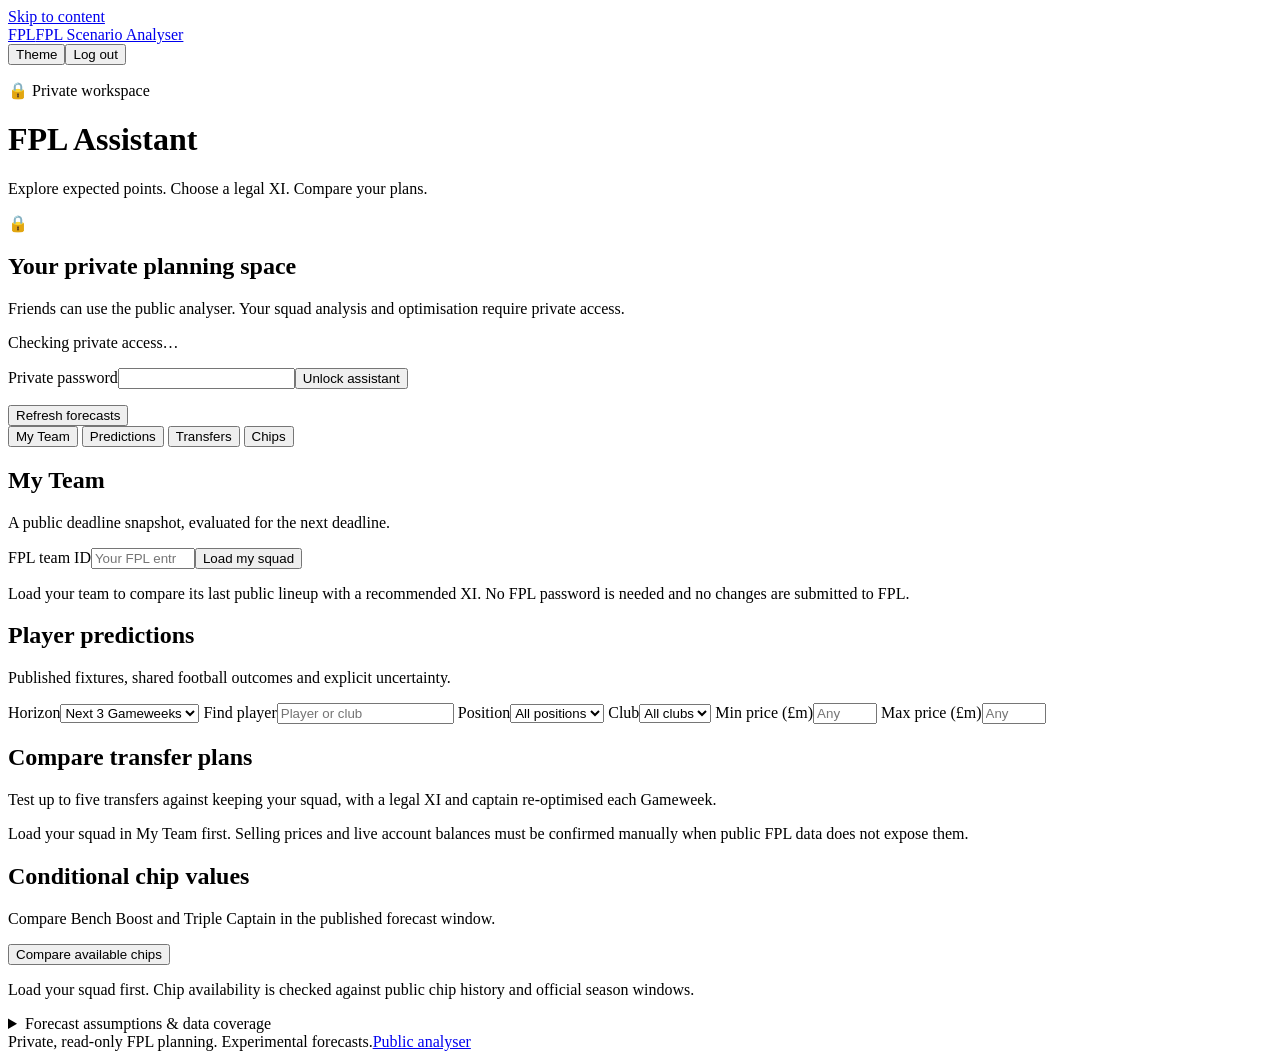
==== frontend/src/assistant.html @ f37c5f98 "Add secure private FPL predictions and squad optimisation assistant" ====
<!doctype html>
<html lang="en" data-theme="light">
<head>
  <meta charset="utf-8">
  <meta name="viewport" content="width=device-width, initial-scale=1">
  <meta name="robots" content="noindex,nofollow">
  <title>Private FPL Assistant</title>
  <link rel="icon" href="./assets/favicon.svg" type="image/svg+xml">
  <link rel="stylesheet" href="./assets/styles.css">
  <link rel="stylesheet" href="./assets/assistant.css">
  <script src="./assets/assistant.js" defer></script>
</head>
<body class="assistant-page">
  <a class="skip-link" href="#main-content">Skip to content</a>
  <header class="site-header">
    <a class="brand" href="https://mohilgarg.github.io/FPL-Scenario-Analyser/"><span class="brand-mark" aria-hidden="true">FPL</span><span>FPL Scenario Analyser</span></a>
    <div class="header-actions"><button id="assistant-theme" class="icon-button" type="button" aria-label="Switch colour theme">Theme</button><button id="assistant-logout" class="icon-button hidden" type="button">Log out</button></div>
  </header>
  <main id="main-content">
    <div class="assistant-heading"><p class="kicker">&#128274; Private workspace</p><h1>FPL Assistant</h1><p>Explore expected points. Choose a legal XI. Compare your plans.</p></div>
    <p id="assistant-message" class="assistant-message hidden" role="status" aria-live="polite"></p>
    <section id="assistant-locked" class="assistant-login">
      <span class="assistant-lock" aria-hidden="true">&#128274;</span><h2>Your private planning space</h2><p>Friends can use the public analyser. Your squad analysis and optimisation require private access.</p>
      <p id="assistant-access-note" class="fine-print" role="status">Checking private access…</p>
      <form id="assistant-login-form" class="hidden"><label for="assistant-password">Private password</label><input id="assistant-password" type="password" autocomplete="current-password" required maxlength="256"><button class="primary-button" type="submit">Unlock assistant</button></form>
    </section>
    <div id="assistant-workspace" class="hidden">
      <div class="assistant-toolbar"><p id="assistant-source" class="fine-print"></p><button id="assistant-refresh" class="secondary-button" type="button">Refresh forecasts</button></div>
      <nav class="assistant-tabs" role="tablist" aria-label="Private assistant sections">
        <button id="assistant-tab-team" role="tab" aria-selected="true" aria-controls="assistant-team" data-assistant-view="team">My Team</button>
        <button id="assistant-tab-predictions" role="tab" aria-selected="false" aria-controls="assistant-predictions" data-assistant-view="predictions">Predictions</button>
        <button id="assistant-tab-transfers" role="tab" aria-selected="false" aria-controls="assistant-transfers" data-assistant-view="transfers">Transfers</button>
        <button id="assistant-tab-chips" role="tab" aria-selected="false" aria-controls="assistant-chips" data-assistant-view="chips">Chips</button>
      </nav>
      <section id="assistant-team" class="assistant-panel" role="tabpanel" aria-labelledby="assistant-tab-team">
        <div class="view-heading"><div><h2>My Team</h2><p>A public deadline snapshot, evaluated for the next deadline.</p></div></div>
        <form id="assistant-squad-form" class="assistant-squad-form"><label for="assistant-team-id">FPL team ID<input id="assistant-team-id" inputmode="numeric" type="number" min="1" max="100000000" required placeholder="Your FPL entry ID"></label><button class="primary-button" type="submit">Load my squad</button></form>
        <div id="assistant-squad-content"><p class="assistant-empty">Load your team to compare its last public lineup with a recommended XI. No FPL password is needed and no changes are submitted to FPL.</p></div>
      </section>
      <section id="assistant-predictions" class="assistant-panel hidden" role="tabpanel" aria-labelledby="assistant-tab-predictions">
        <div class="view-heading"><div><h2>Player predictions</h2><p>Published fixtures, shared football outcomes and explicit uncertainty.</p></div></div>
        <div class="assistant-filters">
          <label>Horizon<select id="assistant-horizon"><option value="1">Next Gameweek</option><option value="3" selected>Next 3 Gameweeks</option><option value="5">Next 5 Gameweeks</option><option value="6">Next 6 Gameweeks</option></select></label>
          <label>Find player<input id="assistant-search" type="search" placeholder="Player or club"></label>
          <label>Position<select id="assistant-position"><option value="">All positions</option><option>GK</option><option>DEF</option><option>MID</option><option>FWD</option></select></label>
          <label>Club<select id="assistant-club"><option value="">All clubs</option></select></label>
          <label>Min price (£m)<input id="assistant-min-price" type="number" min="0" max="20" step="0.1" placeholder="Any"></label>
          <label>Max price (£m)<input id="assistant-max-price" type="number" min="0" max="20" step="0.1" placeholder="Any"></label>
        </div>
        <div id="assistant-prediction-content"></div>
      </section>
      <section id="assistant-transfers" class="assistant-panel hidden" role="tabpanel" aria-labelledby="assistant-tab-transfers">
        <div class="view-heading"><div><h2>Compare transfer plans</h2><p>Test up to five transfers against keeping your squad, with a legal XI and captain re-optimised each Gameweek.</p></div></div>
        <div id="assistant-transfer-content"><p class="assistant-empty">Load your squad in My Team first. Selling prices and live account balances must be confirmed manually when public FPL data does not expose them.</p></div>
        <div id="assistant-transfer-result"></div>
      </section>
      <section id="assistant-chips" class="assistant-panel hidden" role="tabpanel" aria-labelledby="assistant-tab-chips">
        <div class="view-heading"><div><h2>Conditional chip values</h2><p>Compare Bench Boost and Triple Captain in the published forecast window.</p></div></div>
        <button id="assistant-evaluate-chips" class="secondary-button" type="button">Compare available chips</button><div id="assistant-chip-content"><p class="assistant-empty">Load your squad first. Chip availability is checked against public chip history and official season windows.</p></div>
      </section>
      <details id="assistant-model" class="assistant-model"><summary>Forecast assumptions &amp; data coverage</summary><div></div></details>
    </div>
  </main>
  <dialog id="assistant-player-dialog"><button id="assistant-close-dialog" type="button" class="icon-button">Close</button><div id="assistant-player-detail"></div></dialog>
  <footer><span>Private, read-only FPL planning. Experimental forecasts.</span><a href="https://mohilgarg.github.io/FPL-Scenario-Analyser/">Public analyser</a></footer>
</body>
</html>
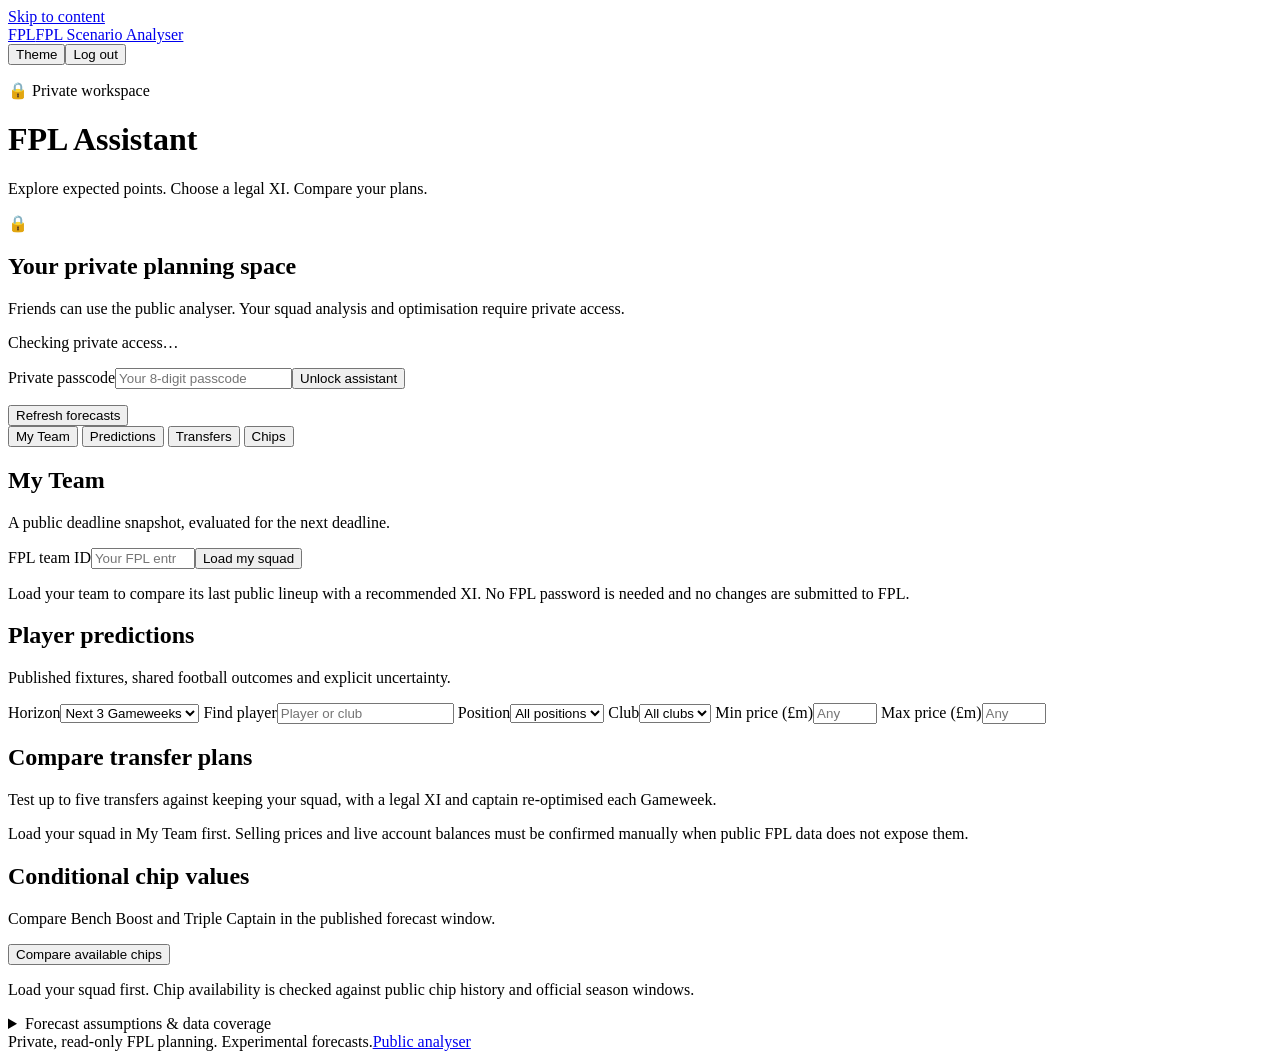
==== commit 0d275ef6: "Support short private passcodes and automatic Render origin setup" ====
--- a/frontend/src/assistant.html
+++ b/frontend/src/assistant.html
@@ -22,7 +22,7 @@
     <section id="assistant-locked" class="assistant-login">
       <span class="assistant-lock" aria-hidden="true">&#128274;</span><h2>Your private planning space</h2><p>Friends can use the public analyser. Your squad analysis and optimisation require private access.</p>
       <p id="assistant-access-note" class="fine-print" role="status">Checking private access…</p>
-      <form id="assistant-login-form" class="hidden"><label for="assistant-password">Private password</label><input id="assistant-password" type="password" autocomplete="current-password" required maxlength="256"><button class="primary-button" type="submit">Unlock assistant</button></form>
+      <form id="assistant-login-form" class="hidden"><label for="assistant-password">Private passcode</label><input id="assistant-password" type="password" inputmode="numeric" autocomplete="current-password" required minlength="8" maxlength="256" placeholder="Your 8-digit passcode"><button class="primary-button" type="submit">Unlock assistant</button></form>
     </section>
     <div id="assistant-workspace" class="hidden">
       <div class="assistant-toolbar"><p id="assistant-source" class="fine-print"></p><button id="assistant-refresh" class="secondary-button" type="button">Refresh forecasts</button></div>
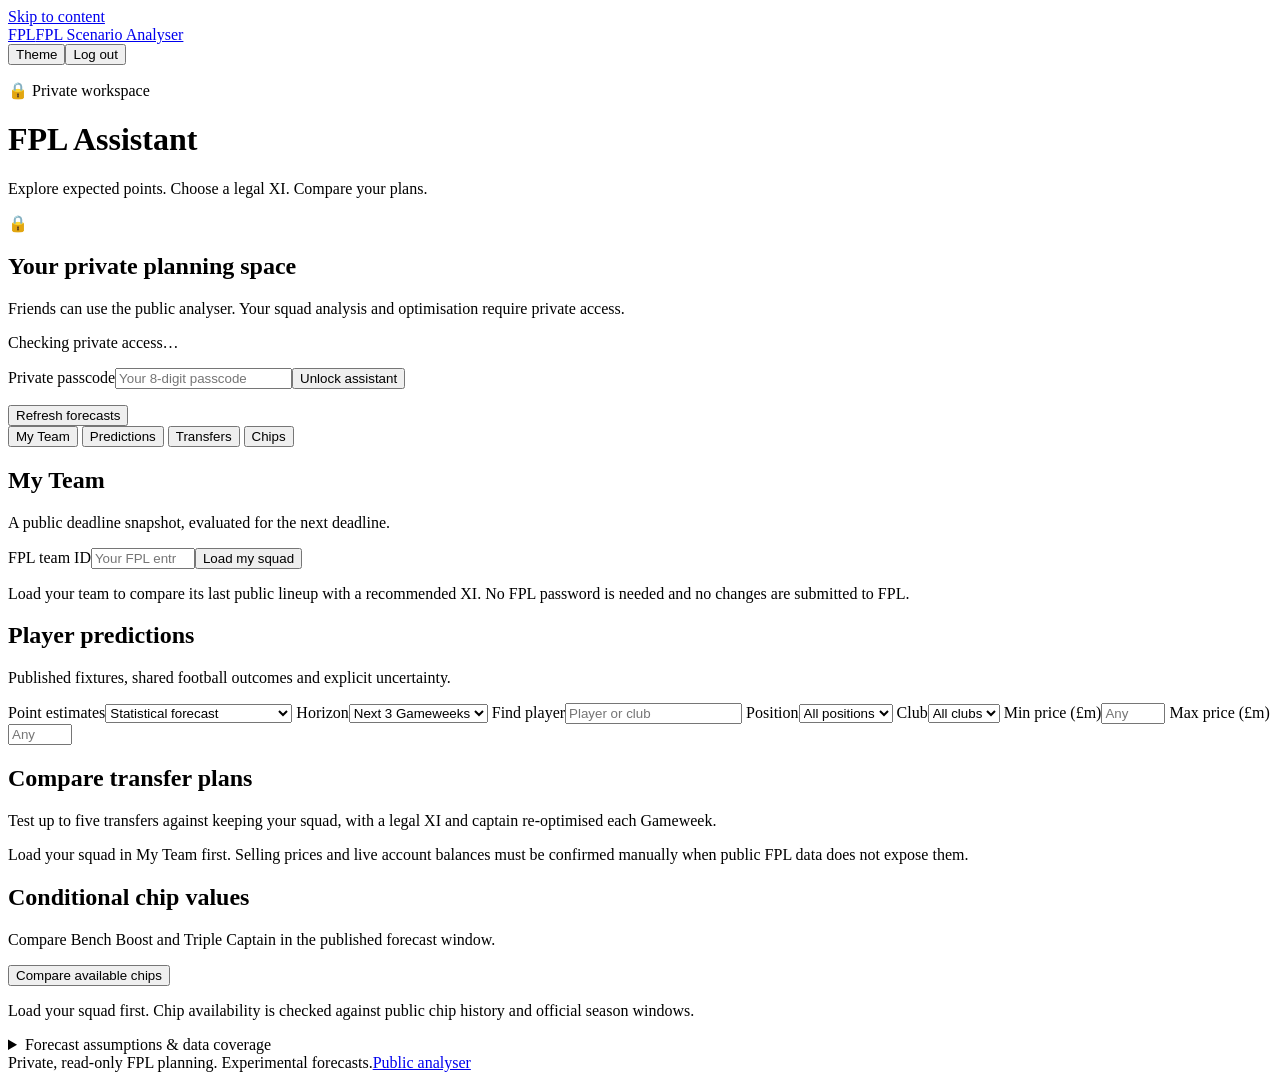
==== commit d8422bac: "Integrate live Ridge comparisons and immutable prospective recording" ====
--- a/frontend/src/assistant.html
+++ b/frontend/src/assistant.html
@@ -40,6 +40,7 @@
       <section id="assistant-predictions" class="assistant-panel hidden" role="tabpanel" aria-labelledby="assistant-tab-predictions">
         <div class="view-heading"><div><h2>Player predictions</h2><p>Published fixtures, shared football outcomes and explicit uncertainty.</p></div></div>
         <div class="assistant-filters">
+          <label>Point estimates<select id="assistant-prediction-model"><option value="statistical" selected>Statistical forecast</option><option value="ml">Machine learning / fallbacks</option><option value="difference">ML minus statistical</option></select></label>
           <label>Horizon<select id="assistant-horizon"><option value="1">Next Gameweek</option><option value="3" selected>Next 3 Gameweeks</option><option value="5">Next 5 Gameweeks</option><option value="6">Next 6 Gameweeks</option></select></label>
           <label>Find player<input id="assistant-search" type="search" placeholder="Player or club"></label>
           <label>Position<select id="assistant-position"><option value="">All positions</option><option>GK</option><option>DEF</option><option>MID</option><option>FWD</option></select></label>
@@ -48,6 +49,7 @@
           <label>Max price (£m)<input id="assistant-max-price" type="number" min="0" max="20" step="0.1" placeholder="Any"></label>
         </div>
         <div id="assistant-prediction-content"></div>
+        <p id="assistant-ml-status" class="fine-print" role="status"></p>
       </section>
       <section id="assistant-transfers" class="assistant-panel hidden" role="tabpanel" aria-labelledby="assistant-tab-transfers">
         <div class="view-heading"><div><h2>Compare transfer plans</h2><p>Test up to five transfers against keeping your squad, with a legal XI and captain re-optimised each Gameweek.</p></div></div>
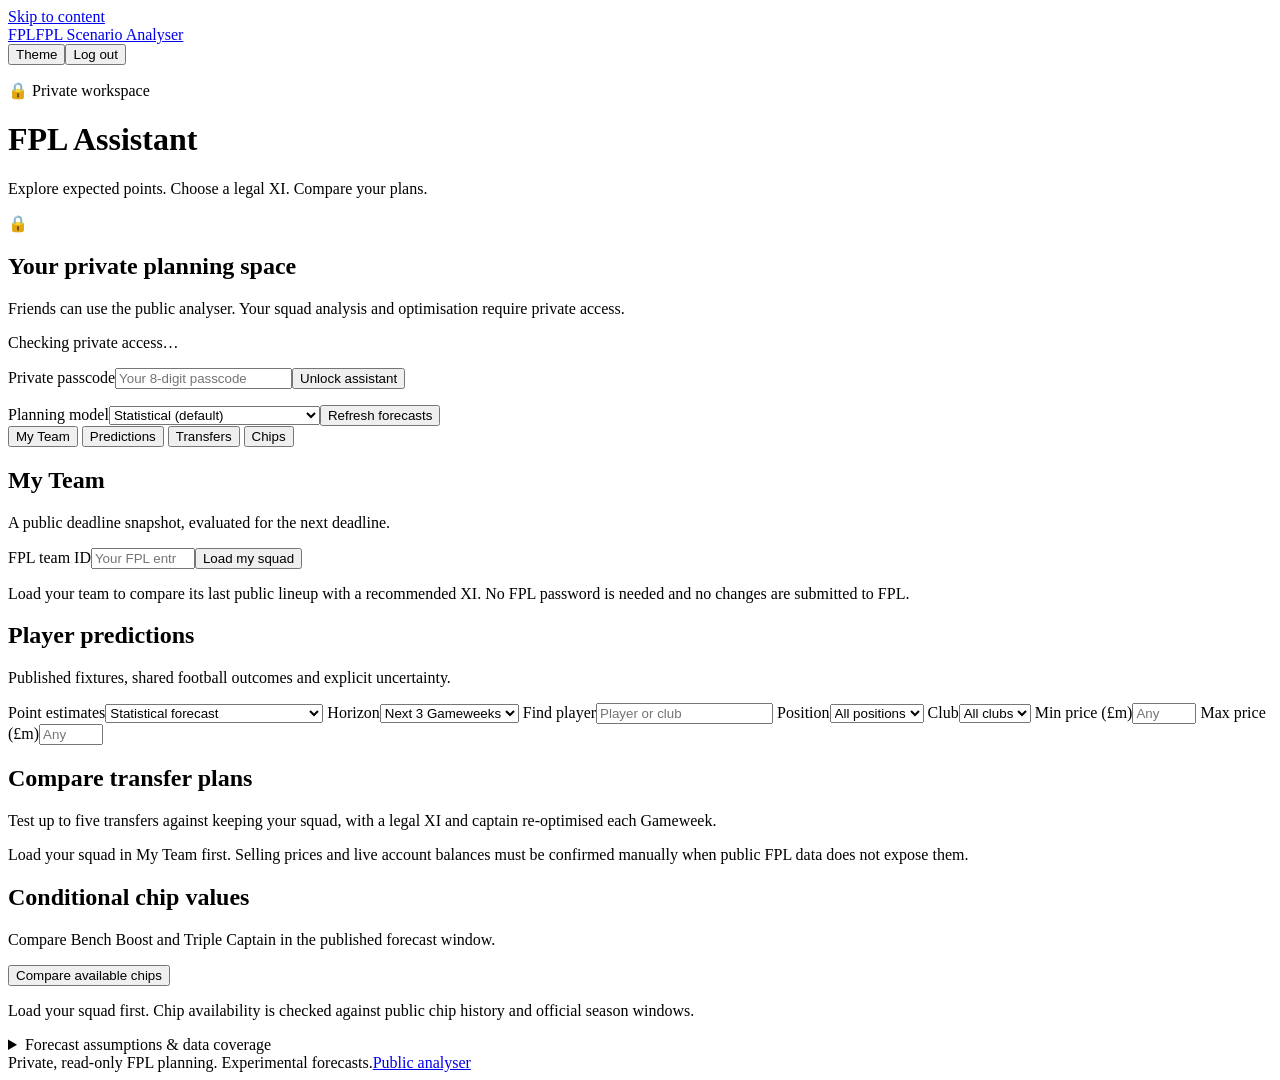
==== commit 19c88285: "Add experimental fixture-aware ML forecasts and private simulator adapter" ====
--- a/frontend/src/assistant.html
+++ b/frontend/src/assistant.html
@@ -25,7 +25,7 @@
       <form id="assistant-login-form" class="hidden"><label for="assistant-password">Private passcode</label><input id="assistant-password" type="password" inputmode="numeric" autocomplete="current-password" required minlength="8" maxlength="256" placeholder="Your 8-digit passcode"><button class="primary-button" type="submit">Unlock assistant</button></form>
     </section>
     <div id="assistant-workspace" class="hidden">
-      <div class="assistant-toolbar"><p id="assistant-source" class="fine-print"></p><button id="assistant-refresh" class="secondary-button" type="button">Refresh forecasts</button></div>
+      <div class="assistant-toolbar"><p id="assistant-source" class="fine-print"></p><label>Planning model<select id="assistant-planning-model"><option value="statistical">Statistical (default)</option><option value="components">Fixture ML + statistical fallbacks</option></select></label><button id="assistant-refresh" class="secondary-button" type="button">Refresh forecasts</button></div>
       <nav class="assistant-tabs" role="tablist" aria-label="Private assistant sections">
         <button id="assistant-tab-team" role="tab" aria-selected="true" aria-controls="assistant-team" data-assistant-view="team">My Team</button>
         <button id="assistant-tab-predictions" role="tab" aria-selected="false" aria-controls="assistant-predictions" data-assistant-view="predictions">Predictions</button>
@@ -40,7 +40,7 @@
       <section id="assistant-predictions" class="assistant-panel hidden" role="tabpanel" aria-labelledby="assistant-tab-predictions">
         <div class="view-heading"><div><h2>Player predictions</h2><p>Published fixtures, shared football outcomes and explicit uncertainty.</p></div></div>
         <div class="assistant-filters">
-          <label>Point estimates<select id="assistant-prediction-model"><option value="statistical" selected>Statistical forecast</option><option value="ml">Machine learning / fallbacks</option><option value="difference">ML minus statistical</option></select></label>
+          <label>Point estimates<select id="assistant-prediction-model"><option value="statistical" selected>Statistical forecast</option><option value="ml">Ridge / fallbacks</option><option value="components">Fixture ML / component fallbacks</option><option value="difference">Ridge minus statistical</option><option value="component_difference">Fixture ML minus statistical</option></select></label>
           <label>Horizon<select id="assistant-horizon"><option value="1">Next Gameweek</option><option value="3" selected>Next 3 Gameweeks</option><option value="5">Next 5 Gameweeks</option><option value="6">Next 6 Gameweeks</option></select></label>
           <label>Find player<input id="assistant-search" type="search" placeholder="Player or club"></label>
           <label>Position<select id="assistant-position"><option value="">All positions</option><option>GK</option><option>DEF</option><option>MID</option><option>FWD</option></select></label>
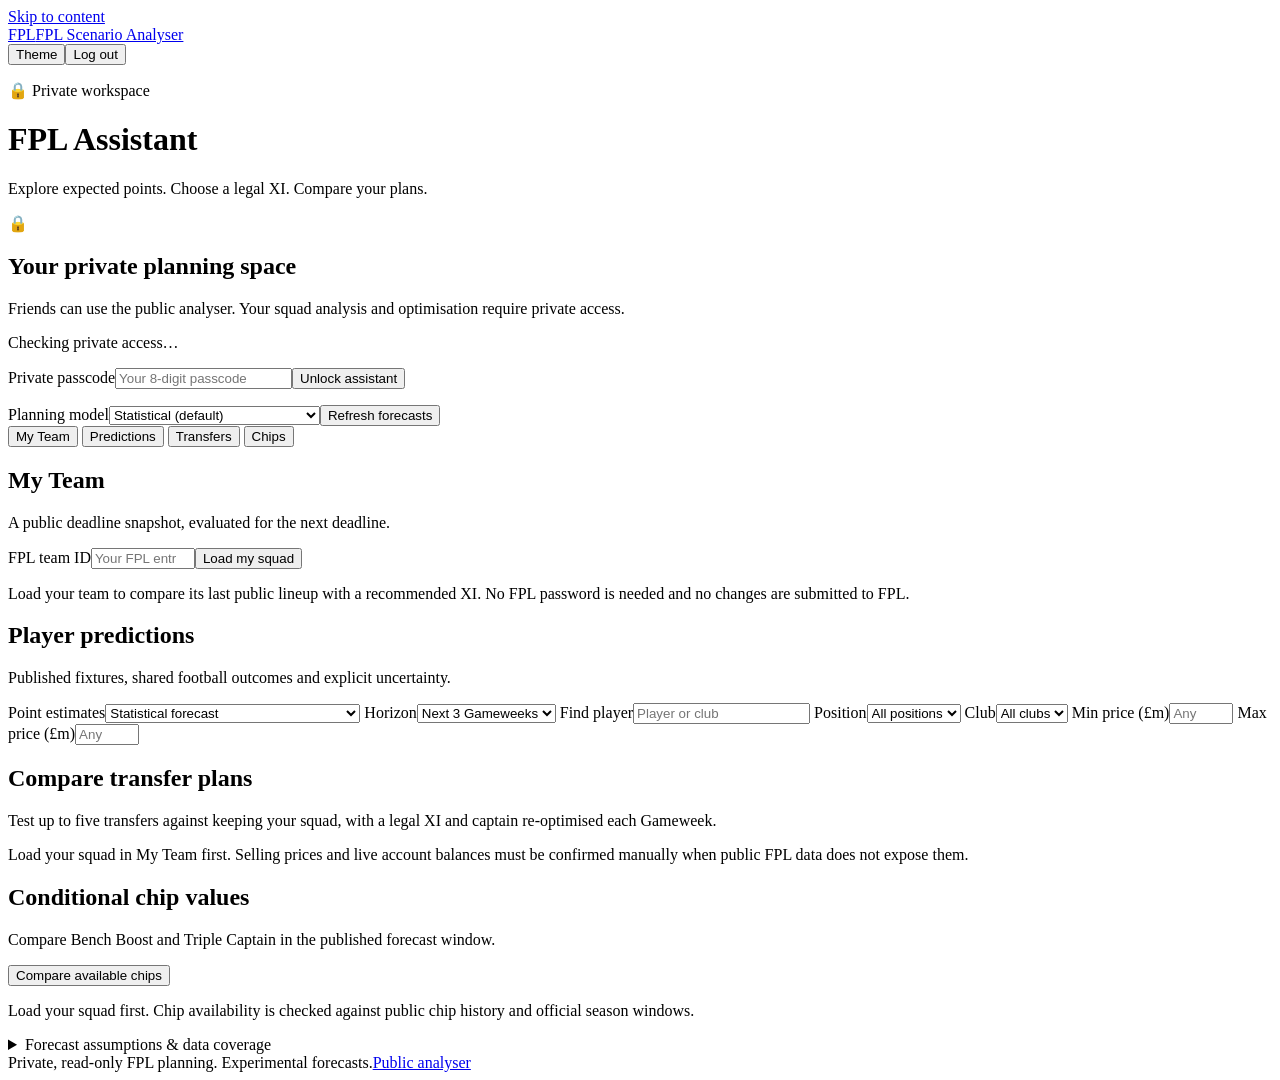
==== commit cffb0b6d: "Add cutoff-aware forecast evidence, external sources and minutes experiment" ====
--- a/frontend/src/assistant.html
+++ b/frontend/src/assistant.html
@@ -25,7 +25,7 @@
       <form id="assistant-login-form" class="hidden"><label for="assistant-password">Private passcode</label><input id="assistant-password" type="password" inputmode="numeric" autocomplete="current-password" required minlength="8" maxlength="256" placeholder="Your 8-digit passcode"><button class="primary-button" type="submit">Unlock assistant</button></form>
     </section>
     <div id="assistant-workspace" class="hidden">
-      <div class="assistant-toolbar"><p id="assistant-source" class="fine-print"></p><label>Planning model<select id="assistant-planning-model"><option value="statistical">Statistical (default)</option><option value="components">Fixture ML + statistical fallbacks</option></select></label><button id="assistant-refresh" class="secondary-button" type="button">Refresh forecasts</button></div>
+      <div class="assistant-toolbar"><p id="assistant-source" class="fine-print"></p><label>Planning model<select id="assistant-planning-model"><option value="statistical">Statistical (default)</option><option value="components">Fixture ML + statistical fallbacks</option><option value="minutes">Minutes states (experimental)</option></select></label><button id="assistant-refresh" class="secondary-button" type="button">Refresh forecasts</button></div>
       <nav class="assistant-tabs" role="tablist" aria-label="Private assistant sections">
         <button id="assistant-tab-team" role="tab" aria-selected="true" aria-controls="assistant-team" data-assistant-view="team">My Team</button>
         <button id="assistant-tab-predictions" role="tab" aria-selected="false" aria-controls="assistant-predictions" data-assistant-view="predictions">Predictions</button>
@@ -40,7 +40,7 @@
       <section id="assistant-predictions" class="assistant-panel hidden" role="tabpanel" aria-labelledby="assistant-tab-predictions">
         <div class="view-heading"><div><h2>Player predictions</h2><p>Published fixtures, shared football outcomes and explicit uncertainty.</p></div></div>
         <div class="assistant-filters">
-          <label>Point estimates<select id="assistant-prediction-model"><option value="statistical" selected>Statistical forecast</option><option value="ml">Ridge / fallbacks</option><option value="components">Fixture ML / component fallbacks</option><option value="difference">Ridge minus statistical</option><option value="component_difference">Fixture ML minus statistical</option></select></label>
+          <label>Point estimates<select id="assistant-prediction-model"><option value="statistical" selected>Statistical forecast</option><option value="ml">Ridge / fallbacks</option><option value="components">Fixture ML / component fallbacks</option><option value="difference">Ridge minus statistical</option><option value="component_difference">Fixture ML minus statistical</option><option value="minutes">Minutes states (experimental)</option><option value="external_mean">External mean (experimental)</option><option value="ensemble">Internal + external mean (experimental)</option></select></label>
           <label>Horizon<select id="assistant-horizon"><option value="1">Next Gameweek</option><option value="3" selected>Next 3 Gameweeks</option><option value="5">Next 5 Gameweeks</option><option value="6">Next 6 Gameweeks</option></select></label>
           <label>Find player<input id="assistant-search" type="search" placeholder="Player or club"></label>
           <label>Position<select id="assistant-position"><option value="">All positions</option><option>GK</option><option>DEF</option><option>MID</option><option>FWD</option></select></label>
